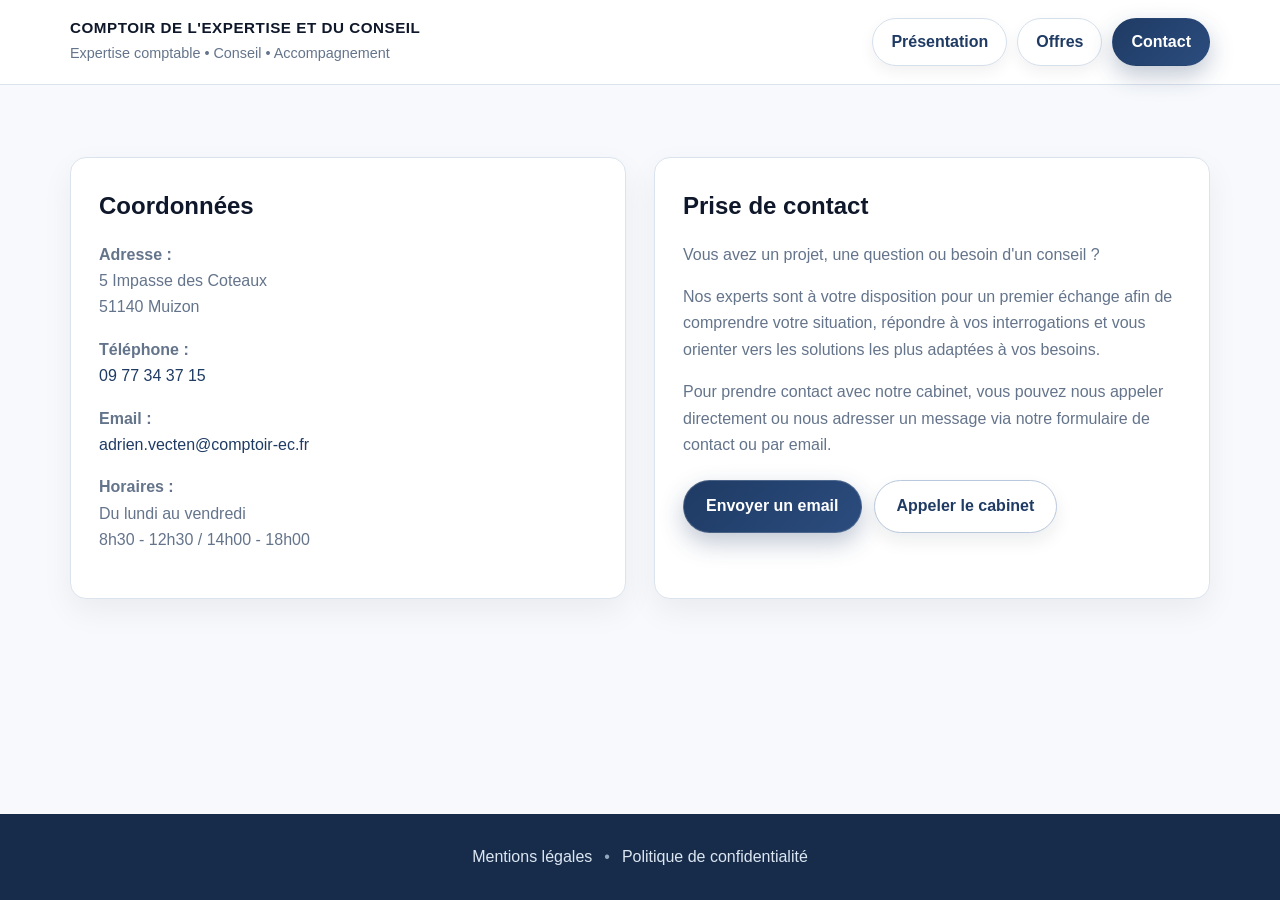
==== contact.html @ cec1b04f "Ajout du site Ajout du site" ====
<!DOCTYPE html>
<html lang="fr">
<head>
  <meta charset="UTF-8">
  <meta name="viewport" content="width=device-width, initial-scale=1.0">
  <title>COMPTOIR DE L'EXPERTISE ET DU CONSEIL - Contact</title>
  <meta name="description" content="Contactez le cabinet COMPTOIR DE L'EXPERTISE ET DU CONSEIL.">
  <link rel="stylesheet" href="style.css">
</head>

<body>

  <header class="site-header">
    <div class="container header-container">
      <div class="brand">
        <span class="brand-title">COMPTOIR DE L'EXPERTISE ET DU CONSEIL</span>
        <span class="brand-subtitle">Expertise comptable • Conseil • Accompagnement</span>
      </div>

      <nav class="main-nav">
        <a href="index.html">Présentation</a>
        <a href="offres.html">Offres</a>
        <a href="contact.html" class="active">Contact</a>
      </nav>
    </div>
  </header>

  <main>
    <section class="section first-section">
      <div class="container grid-2">

        <div class="card">
          <h2>Coordonnées</h2>
          <p><strong>Adresse :</strong><br>5 Impasse des Coteaux<br>51140 Muizon</p>
          <p><strong>Téléphone :</strong><br><a href="tel:+33388990011">09 77 34 37 15</a></p>
          <p><strong>Email :</strong><br><a href="mailto:contact@comptoirexpertise.fr">adrien.vecten@comptoir-ec.fr</a></p>
          <p><strong>Horaires :</strong><br>Du lundi au vendredi<br>8h30 - 12h30 / 14h00 - 18h00</p>
        </div>

        <div class="card">
          <h2>Prise de contact</h2>

          <p>
            Vous avez un projet, une question ou besoin d'un conseil ?          
          </p>

          <p>
          Nos experts sont à votre disposition pour un premier échange afin de comprendre votre situation, répondre à vos interrogations et vous orienter vers les solutions les plus adaptées à vos besoins.
          </p>

          <p>
          Pour prendre contact avec notre cabinet, vous pouvez nous appeler directement ou nous adresser un message via notre formulaire de contact ou par email.
         </p>

          <div class="contact-actions">
            <a class="btn" href="mailto:contact@comptoirexpertise.fr">Envoyer un email</a>
            <a class="btn btn-secondary" href="tel:+33388990011">Appeler le cabinet</a>
          </div>
        </div>

      </div>
    </section>
  </main>

  <footer class="site-footer">
    <div class="container footer-legal-line">
      <a href="mentions-legales.html">Mentions légales</a>
      <span class="footer-separator">•</span>
      <a href="politique-confidentialite.html">Politique de confidentialité</a>
    </div>
  </footer>

</body>
</html>
---- style.css ----
:root {
  --color-bg: #f7f9fc;
  --color-surface: #ffffff;
  --color-surface-soft: #eef3f8;

  --color-text: #334155;
  --color-text-soft: #64748b;
  --color-title: #0f172a;

  --color-border: #dbe4ee;

  --color-primary: #1f3b64;
  --color-primary-hover: #2b4c7e;
  --color-primary-dark: #162c4a;

  --color-nav-hover: #edf3fa;

  --shadow-soft: 0 12px 32px rgba(15, 23, 42, 0.06);

  --radius: 16px;
  --container: 1140px;
}

/* Reset */

*,
*::before,
*::after {
  box-sizing: border-box;
}

html {
  height: 100%;
  scroll-behavior: smooth;
}

body {
  min-height: 100%;
  margin: 0;
  font-family: Arial, Helvetica, sans-serif;
  line-height: 1.65;
  color: var(--color-text);
  background: var(--color-bg);
  display: flex;
  flex-direction: column;
}

main {
  flex: 1;
}

img {
  max-width: 100%;
  display: block;
}

a {
  color: var(--color-primary);
  text-decoration: none;
}

/* Layout */

.container {
  width: min(92%, var(--container));
  margin: 0 auto;
}

.narrow {
  max-width: 760px;
}

/* Header */

.site-header {
  position: sticky;
  top: 0;
  z-index: 20;
  background: rgba(255, 255, 255, 0.96);
  backdrop-filter: blur(10px);
  border-bottom: 1px solid var(--color-border);
}

.header-container {
  min-height: 84px;
  display: flex;
  align-items: center;
  justify-content: space-between;
  gap: 24px;
  padding: 16px 0;
}

.brand {
  display: flex;
  flex-direction: column;
  gap: 4px;
  color: var(--color-title);
  max-width: 680px;
}

.brand-title {
  font-size: 0.95rem;
  font-weight: 700;
  letter-spacing: 0.035em;
  line-height: 1.3;
}

.brand-subtitle {
  color: var(--color-text-soft);
  font-size: 0.9rem;
}

/* Navigation */

.main-nav {
  display: flex;
  align-items: center;
  gap: 10px;
  flex-wrap: wrap;
}

.main-nav a {
  display: inline-flex;
  align-items: center;
  justify-content: center;
  min-height: 44px;
  padding: 10px 18px;
  border-radius: 999px;
  background: #ffffff;
  color: var(--color-primary);
  font-weight: 700;
  border: 1px solid #d5e0ec;
  box-shadow: 0 6px 16px rgba(15, 23, 42, 0.06);
  transition:
    transform 0.2s ease,
    box-shadow 0.2s ease,
    background 0.2s ease,
    color 0.2s ease;
}

.main-nav a:hover {
  background: var(--color-nav-hover);
  color: var(--color-primary-dark);
  transform: translateY(-2px);
  box-shadow: 0 10px 22px rgba(15, 23, 42, 0.12);
}

.main-nav a:active {
  transform: translateY(0);
  box-shadow: 0 5px 12px rgba(15, 23, 42, 0.08);
}

.main-nav a.active {
  background: linear-gradient(135deg, #1f3b64, #2b4c7e);
  color: #ffffff;
  border-color: transparent;
  box-shadow: 0 10px 24px rgba(31, 59, 100, 0.28);
}

/* Hero */

.hero {
  padding: 72px 0 56px;
  background: linear-gradient(180deg, #ffffff 0%, #eef3f8 100%);
  border-bottom: 1px solid var(--color-border);
}

.hero-small {
  padding: 72px 0 56px;
}

.hero-content {
  max-width: 860px;
}

.hero-centered {
  text-align: center;
  margin: 0 auto;
}

.hero h1 {
  margin: 0 auto;
  color: var(--color-title);
  font-size: clamp(2rem, 3vw, 3.25rem);
  line-height: 1.15;
  max-width: 850px;
}

.hero-text {
  margin: 22px auto 0;
  color: var(--color-text-soft);
  font-size: 1.08rem;
  max-width: 720px;
}

.eyebrow {
  margin: 0 0 14px;
  font-size: 0.8rem;
  letter-spacing: 0.12em;
  text-transform: uppercase;
  color: var(--color-primary);
  font-weight: 700;
}

/* Sections */

.section {
  padding: 72px 0;
}

.first-section {
  padding-top: 72px;
}

.section-soft {
  background: var(--color-surface-soft);
  border-top: 1px solid var(--color-border);
  border-bottom: 1px solid var(--color-border);
}

.section-heading {
  margin-bottom: 28px;
}

.section-heading h2,
.content-block h2,
.card h2,
.card h3,
.legal-content h2 {
  color: var(--color-title);
}

.section-heading h2 {
  margin: 0;
  font-size: 2rem;
  line-height: 1.2;
}

.content-block h2 {
  margin-top: 0;
  margin-bottom: 14px;
  font-size: 1.8rem;
}

.content-block p,
.card p,
.legal-content p,
.lead {
  color: var(--color-text-soft);
}

/* Grilles */

.grid-2 {
  display: grid;
  grid-template-columns: repeat(2, minmax(0, 1fr));
  gap: 28px;
}

.cards {
  display: grid;
  gap: 24px;
}

.offers-grid,
.presentation-grid {
  grid-template-columns: repeat(3, minmax(0, 1fr));
}

.contact-grid {
  grid-template-columns: repeat(2, minmax(0, 1fr));
}

/* Cartes */

.card {
  background: var(--color-surface);
  border: 1px solid var(--color-border);
  border-radius: var(--radius);
  padding: 28px;
  box-shadow: var(--shadow-soft);
}

/* Animations cartes */

.offers-grid .card,
.presentation-grid .card {
  transition:
    transform 0.25s ease,
    box-shadow 0.25s ease,
    border-color 0.25s ease;
}

.offers-grid .card:hover,
.presentation-grid .card:hover {
  transform: translateY(-4px);
  box-shadow: 0 18px 40px rgba(31, 59, 100, 0.14);
  border-color: #b9c8dc;
}

.card h2,
.card h3 {
  margin-top: 0;
  margin-bottom: 14px;
}

/* Listes */

.clean-list {
  margin: 0;
  padding-left: 20px;
}

.clean-list li {
  margin-bottom: 10px;
}

.clean-list-spaced li {
  margin-bottom: 14px;
}

/* Prix */

.price {
  margin-top: 18px;
  font-weight: 700;
  color: var(--color-primary-dark);
}

/* Boutons */

.btn {
  display: inline-flex;
  align-items: center;
  justify-content: center;
  min-height: 48px;
  padding: 12px 22px;
  border-radius: 999px;
  border: 1px solid rgba(255, 255, 255, 0.18);
  background: linear-gradient(135deg, #1f3b64, #2b4c7e);
  color: #ffffff;
  font-weight: 700;
  box-shadow: 0 10px 24px rgba(31, 59, 100, 0.28);
  transition:
    transform 0.2s ease,
    box-shadow 0.2s ease,
    background 0.2s ease;
}

.btn:hover {
  background: linear-gradient(135deg, #2b4c7e, #1f3b64);
  transform: translateY(-2px);
  box-shadow: 0 14px 30px rgba(31, 59, 100, 0.34);
}

.btn:active {
  transform: translateY(0);
  box-shadow: 0 6px 14px rgba(31, 59, 100, 0.22);
}

.btn-secondary {
  background: #ffffff;
  color: var(--color-primary);
  border: 1px solid #b9c8dc;
  box-shadow: 0 8px 18px rgba(15, 23, 42, 0.08);
}

.btn-secondary:hover {
  background: #edf3fa;
  color: var(--color-primary-dark);
  box-shadow: 0 12px 24px rgba(15, 23, 42, 0.12);
}

/* Contact */

.contact-actions {
  display: flex;
  flex-wrap: wrap;
  gap: 12px;
  margin-top: 22px;
}

/* Pages légales */

.legal-content {
  max-width: 860px;
}

.legal-content h2 {
  margin-top: 28px;
  margin-bottom: 10px;
  font-size: 1.2rem;
}

/* Footer */

.site-footer {
  margin-top: auto;
  background: #162c4a;
  color: #dce6f2;
  padding: 30px 0;
  text-align: center;
}

.footer-legal-line {
  display: flex;
  justify-content: center;
  align-items: center;
  gap: 12px;
  text-align: center;
  flex-wrap: wrap;
}

.footer-legal-line a {
  color: #dce6f2;
}

.footer-legal-line a:hover {
  color: #ffffff;
}

.footer-separator {
  color: #93a6bd;
}

/* Responsive */

@media (max-width: 980px) {
  .offers-grid,
  .presentation-grid {
    grid-template-columns: repeat(2, minmax(0, 1fr));
  }
}

@media (max-width: 760px) {
  .header-container {
    align-items: flex-start;
    flex-direction: column;
  }

  .main-nav {
    width: 100%;
  }

  .main-nav a {
    flex: 1 1 auto;
    text-align: center;
  }

  .grid-2,
  .cards,
  .offers-grid,
  .presentation-grid,
  .contact-grid {
    grid-template-columns: 1fr;
  }

  .hero,
  .hero-small {
    padding: 56px 0 44px;
  }

  .section,
  .first-section {
    padding: 56px 0;
  }

  .brand {
    max-width: 100%;
  }

  .brand-title {
    font-size: 0.9rem;
  }

  .brand-subtitle {
    font-size: 0.86rem;
  }

  .btn {
    width: 100%;
  }
}
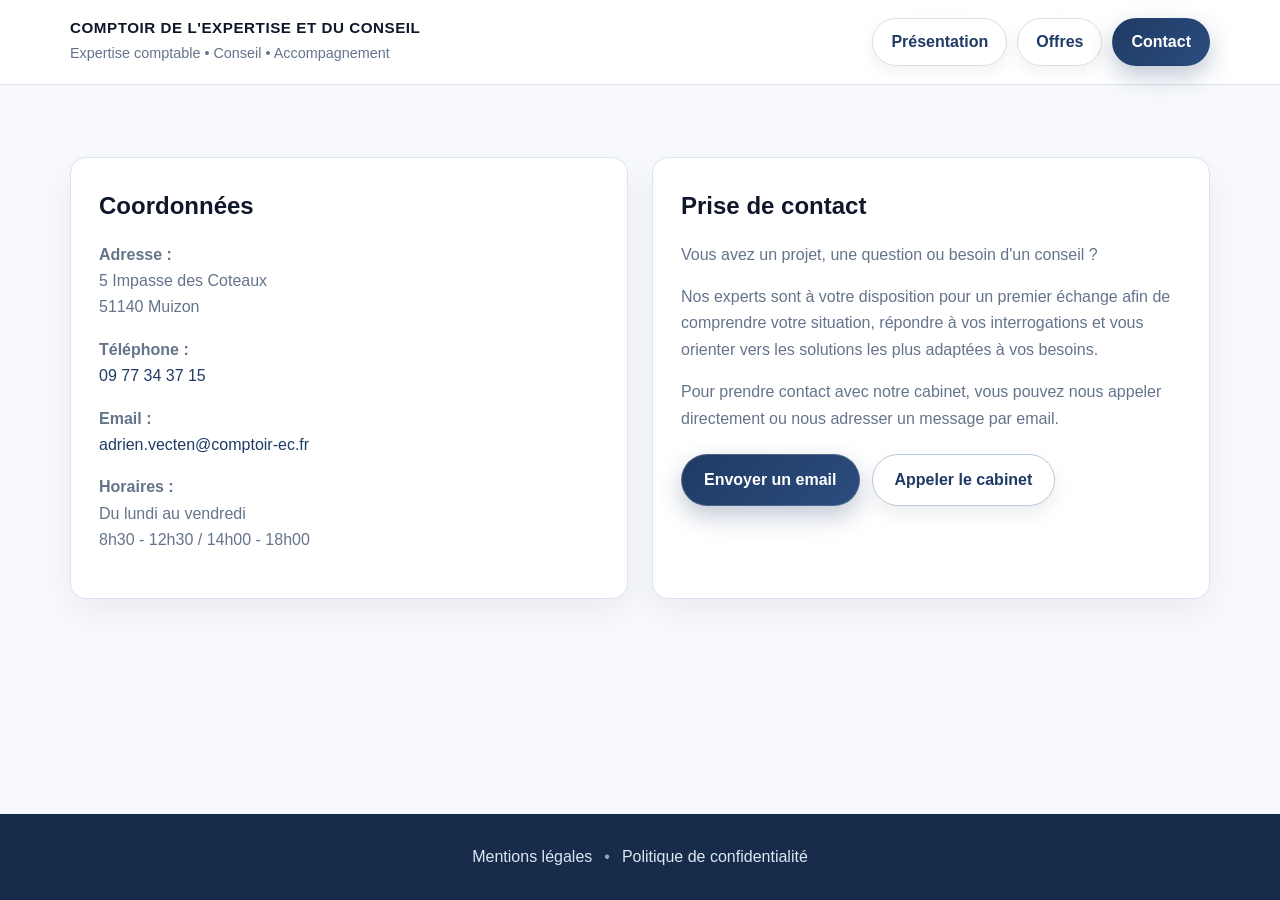
==== commit e96240dd: "Update contact.html" ====
--- a/contact.html
+++ b/contact.html
@@ -17,7 +17,7 @@
         <span class="brand-subtitle">Expertise comptable • Conseil • Accompagnement</span>
       </div>
 
-      <nav class="main-nav">
+      <nav class="main-nav" aria-label="Navigation principale">
         <a href="index.html">Présentation</a>
         <a href="offres.html">Offres</a>
         <a href="contact.html" class="active">Contact</a>
@@ -27,34 +27,53 @@
 
   <main>
     <section class="section first-section">
-      <div class="container grid-2">
+      <div class="container cards contact-grid">
 
-        <div class="card">
-          <h2>Coordonnées</h2>
-          <p><strong>Adresse :</strong><br>5 Impasse des Coteaux<br>51140 Muizon</p>
-          <p><strong>Téléphone :</strong><br><a href="tel:+33388990011">09 77 34 37 15</a></p>
-          <p><strong>Email :</strong><br><a href="mailto:contact@comptoirexpertise.fr">adrien.vecten@comptoir-ec.fr</a></p>
-          <p><strong>Horaires :</strong><br>Du lundi au vendredi<br>8h30 - 12h30 / 14h00 - 18h00</p>
+        <div class="card contact-details">
+        <h2>Coordonnées</h2>
+          <p>
+            <strong>Adresse :</strong><br>
+            5 Impasse des Coteaux<br>
+            51140 Muizon
+          </p>
+
+          <p>
+            <strong>Téléphone :</strong><br>
+            <a href="tel:+33977343715">09 77 34 37 15</a>
+          </p>
+
+          <p>
+            <strong>Email :</strong><br>
+            <a href="mailto:adrien.vecten@comptoir-ec.fr">adrien.vecten@comptoir-ec.fr</a>
+          </p>
+
+          <p>
+            <strong>Horaires :</strong><br>
+            Du lundi au vendredi<br>
+            8h30 - 12h30 / 14h00 - 18h00
+          </p>
         </div>
 
-        <div class="card">
+        <div class="card contact-card">
           <h2>Prise de contact</h2>
 
           <p>
-            Vous avez un projet, une question ou besoin d'un conseil ?          
+            Vous avez un projet, une question ou besoin d'un conseil ?
           </p>
 
           <p>
-          Nos experts sont à votre disposition pour un premier échange afin de comprendre votre situation, répondre à vos interrogations et vous orienter vers les solutions les plus adaptées à vos besoins.
+            Nos experts sont à votre disposition pour un premier échange afin de comprendre votre situation,
+            répondre à vos interrogations et vous orienter vers les solutions les plus adaptées à vos besoins.
           </p>
 
           <p>
-          Pour prendre contact avec notre cabinet, vous pouvez nous appeler directement ou nous adresser un message via notre formulaire de contact ou par email.
-         </p>
+            Pour prendre contact avec notre cabinet, vous pouvez nous appeler directement
+            ou nous adresser un message par email.
+          </p>
 
           <div class="contact-actions">
-            <a class="btn" href="mailto:contact@comptoirexpertise.fr">Envoyer un email</a>
-            <a class="btn btn-secondary" href="tel:+33388990011">Appeler le cabinet</a>
+            <a class="btn" href="mailto:adrien.vecten@comptoir-ec.fr">Envoyer un email</a>
+            <a class="btn btn-secondary" href="tel:+33977343715">Appeler le cabinet</a>
           </div>
         </div>
 
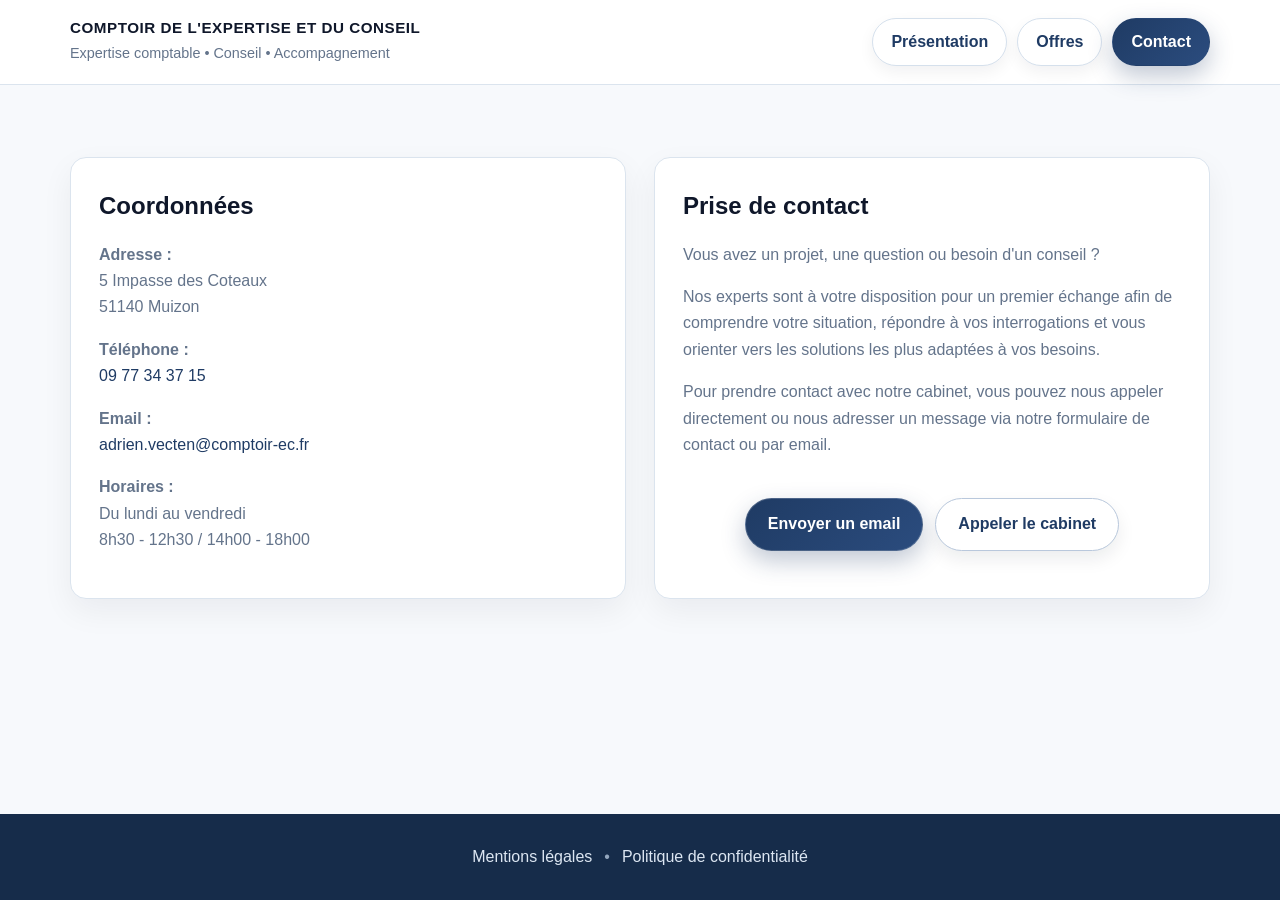
==== commit fc8c7847: "Revert "Update contact.html" This reverts commit e96240dd133bf59f7b9333b5de7bf4c7b446a6e1." ====
--- a/contact.html
+++ b/contact.html
@@ -17,7 +17,7 @@
         <span class="brand-subtitle">Expertise comptable • Conseil • Accompagnement</span>
       </div>
 
-      <nav class="main-nav" aria-label="Navigation principale">
+      <nav class="main-nav">
         <a href="index.html">Présentation</a>
         <a href="offres.html">Offres</a>
         <a href="contact.html" class="active">Contact</a>
@@ -27,53 +27,34 @@
 
   <main>
     <section class="section first-section">
-      <div class="container cards contact-grid">
+      <div class="container grid-2">
 
-        <div class="card contact-details">
-        <h2>Coordonnées</h2>
+        <div class="card">
+          <h2>Coordonnées</h2>
+          <p><strong>Adresse :</strong><br>5 Impasse des Coteaux<br>51140 Muizon</p>
+          <p><strong>Téléphone :</strong><br><a href="tel:+33388990011">09 77 34 37 15</a></p>
+          <p><strong>Email :</strong><br><a href="mailto:contact@comptoirexpertise.fr">adrien.vecten@comptoir-ec.fr</a></p>
+          <p><strong>Horaires :</strong><br>Du lundi au vendredi<br>8h30 - 12h30 / 14h00 - 18h00</p>
+        </div>
+
+        <div class="card">
+          <h2>Prise de contact</h2>
+
           <p>
-            <strong>Adresse :</strong><br>
-            5 Impasse des Coteaux<br>
-            51140 Muizon
+            Vous avez un projet, une question ou besoin d'un conseil ?          
           </p>
 
           <p>
-            <strong>Téléphone :</strong><br>
-            <a href="tel:+33977343715">09 77 34 37 15</a>
+          Nos experts sont à votre disposition pour un premier échange afin de comprendre votre situation, répondre à vos interrogations et vous orienter vers les solutions les plus adaptées à vos besoins.
           </p>
 
           <p>
-            <strong>Email :</strong><br>
-            <a href="mailto:adrien.vecten@comptoir-ec.fr">adrien.vecten@comptoir-ec.fr</a>
-          </p>
-
-          <p>
-            <strong>Horaires :</strong><br>
-            Du lundi au vendredi<br>
-            8h30 - 12h30 / 14h00 - 18h00
-          </p>
-        </div>
-
-        <div class="card contact-card">
-          <h2>Prise de contact</h2>
-
-          <p>
-            Vous avez un projet, une question ou besoin d'un conseil ?
-          </p>
-
-          <p>
-            Nos experts sont à votre disposition pour un premier échange afin de comprendre votre situation,
-            répondre à vos interrogations et vous orienter vers les solutions les plus adaptées à vos besoins.
-          </p>
-
-          <p>
-            Pour prendre contact avec notre cabinet, vous pouvez nous appeler directement
-            ou nous adresser un message par email.
-          </p>
+          Pour prendre contact avec notre cabinet, vous pouvez nous appeler directement ou nous adresser un message via notre formulaire de contact ou par email.
+         </p>
 
           <div class="contact-actions">
-            <a class="btn" href="mailto:adrien.vecten@comptoir-ec.fr">Envoyer un email</a>
-            <a class="btn btn-secondary" href="tel:+33977343715">Appeler le cabinet</a>
+            <a class="btn" href="mailto:contact@comptoirexpertise.fr">Envoyer un email</a>
+            <a class="btn btn-secondary" href="tel:+33388990011">Appeler le cabinet</a>
           </div>
         </div>
 
--- a/style.css
+++ b/style.css
@@ -224,10 +224,18 @@
 
 .section-heading h2,
 .content-block h2,
+.card h1,
 .card h2,
 .card h3,
 .legal-content h2 {
   color: var(--color-title);
+}
+
+.card h1 {
+  margin-top: 0;
+  margin-bottom: 14px;
+  font-size: 1.8rem;
+  line-height: 1.2;
 }
 
 .section-heading h2 {
@@ -281,6 +289,12 @@
   box-shadow: var(--shadow-soft);
 }
 
+.card h2,
+.card h3 {
+  margin-top: 0;
+  margin-bottom: 14px;
+}
+
 /* Animations cartes */
 
 .offers-grid .card,
@@ -296,12 +310,6 @@
   transform: translateY(-4px);
   box-shadow: 0 18px 40px rgba(31, 59, 100, 0.14);
   border-color: #b9c8dc;
-}
-
-.card h2,
-.card h3 {
-  margin-top: 0;
-  margin-bottom: 14px;
 }
 
 /* Listes */
@@ -373,11 +381,25 @@
 
 /* Contact */
 
+.contact-details a {
+  color: var(--color-text-soft);
+}
+
+.contact-details a:hover {
+  color: var(--color-text);
+}
+
+.contact-card p {
+  text-align: justify;
+}
+
 .contact-actions {
   display: flex;
+  justify-content: center;
+  align-items: center;
   flex-wrap: wrap;
   gap: 12px;
-  margin-top: 22px;
+  margin-top: 40px;
 }
 
 /* Pages légales */
@@ -480,4 +502,8 @@
   .btn {
     width: 100%;
   }
+
+  .contact-card p {
+    text-align: left;
+  }
 }
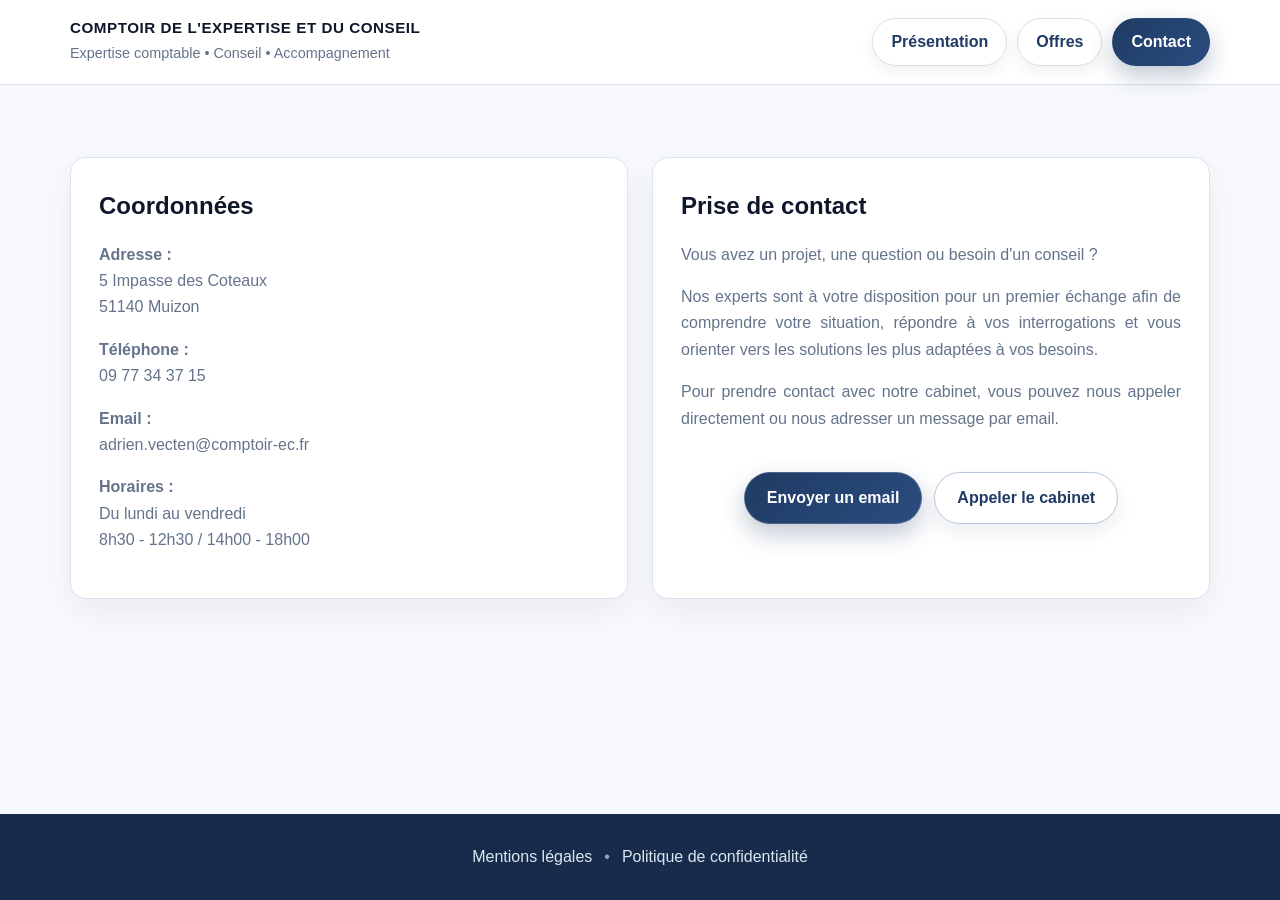
==== commit 7aa1577d: "Update contact.html" ====
--- a/contact.html
+++ b/contact.html
@@ -17,7 +17,7 @@
         <span class="brand-subtitle">Expertise comptable • Conseil • Accompagnement</span>
       </div>
 
-      <nav class="main-nav">
+      <nav class="main-nav" aria-label="Navigation principale">
         <a href="index.html">Présentation</a>
         <a href="offres.html">Offres</a>
         <a href="contact.html" class="active">Contact</a>
@@ -27,34 +27,53 @@
 
   <main>
     <section class="section first-section">
-      <div class="container grid-2">
+      <div class="container cards contact-grid">
 
-        <div class="card">
-          <h2>Coordonnées</h2>
-          <p><strong>Adresse :</strong><br>5 Impasse des Coteaux<br>51140 Muizon</p>
-          <p><strong>Téléphone :</strong><br><a href="tel:+33388990011">09 77 34 37 15</a></p>
-          <p><strong>Email :</strong><br><a href="mailto:contact@comptoirexpertise.fr">adrien.vecten@comptoir-ec.fr</a></p>
-          <p><strong>Horaires :</strong><br>Du lundi au vendredi<br>8h30 - 12h30 / 14h00 - 18h00</p>
+        <div class="card contact-details">
+<h2>Coordonnées</h2>
+          <p>
+            <strong>Adresse :</strong><br>
+            5 Impasse des Coteaux<br>
+            51140 Muizon
+          </p>
+
+          <p>
+            <strong>Téléphone :</strong><br>
+            <a href="tel:+33977343715">09 77 34 37 15</a>
+          </p>
+
+          <p>
+            <strong>Email :</strong><br>
+            <a href="mailto:adrien.vecten@comptoir-ec.fr">adrien.vecten@comptoir-ec.fr</a>
+          </p>
+
+          <p>
+            <strong>Horaires :</strong><br>
+            Du lundi au vendredi<br>
+            8h30 - 12h30 / 14h00 - 18h00
+          </p>
         </div>
 
-        <div class="card">
+        <div class="card contact-card">
           <h2>Prise de contact</h2>
 
           <p>
-            Vous avez un projet, une question ou besoin d'un conseil ?          
+            Vous avez un projet, une question ou besoin d'un conseil ?
           </p>
 
           <p>
-          Nos experts sont à votre disposition pour un premier échange afin de comprendre votre situation, répondre à vos interrogations et vous orienter vers les solutions les plus adaptées à vos besoins.
+            Nos experts sont à votre disposition pour un premier échange afin de comprendre votre situation,
+            répondre à vos interrogations et vous orienter vers les solutions les plus adaptées à vos besoins.
           </p>
 
           <p>
-          Pour prendre contact avec notre cabinet, vous pouvez nous appeler directement ou nous adresser un message via notre formulaire de contact ou par email.
-         </p>
+            Pour prendre contact avec notre cabinet, vous pouvez nous appeler directement
+            ou nous adresser un message par email.
+          </p>
 
           <div class="contact-actions">
-            <a class="btn" href="mailto:contact@comptoirexpertise.fr">Envoyer un email</a>
-            <a class="btn btn-secondary" href="tel:+33388990011">Appeler le cabinet</a>
+            <a class="btn" href="mailto:adrien.vecten@comptoir-ec.fr">Envoyer un email</a>
+            <a class="btn btn-secondary" href="tel:+33977343715">Appeler le cabinet</a>
           </div>
         </div>
 
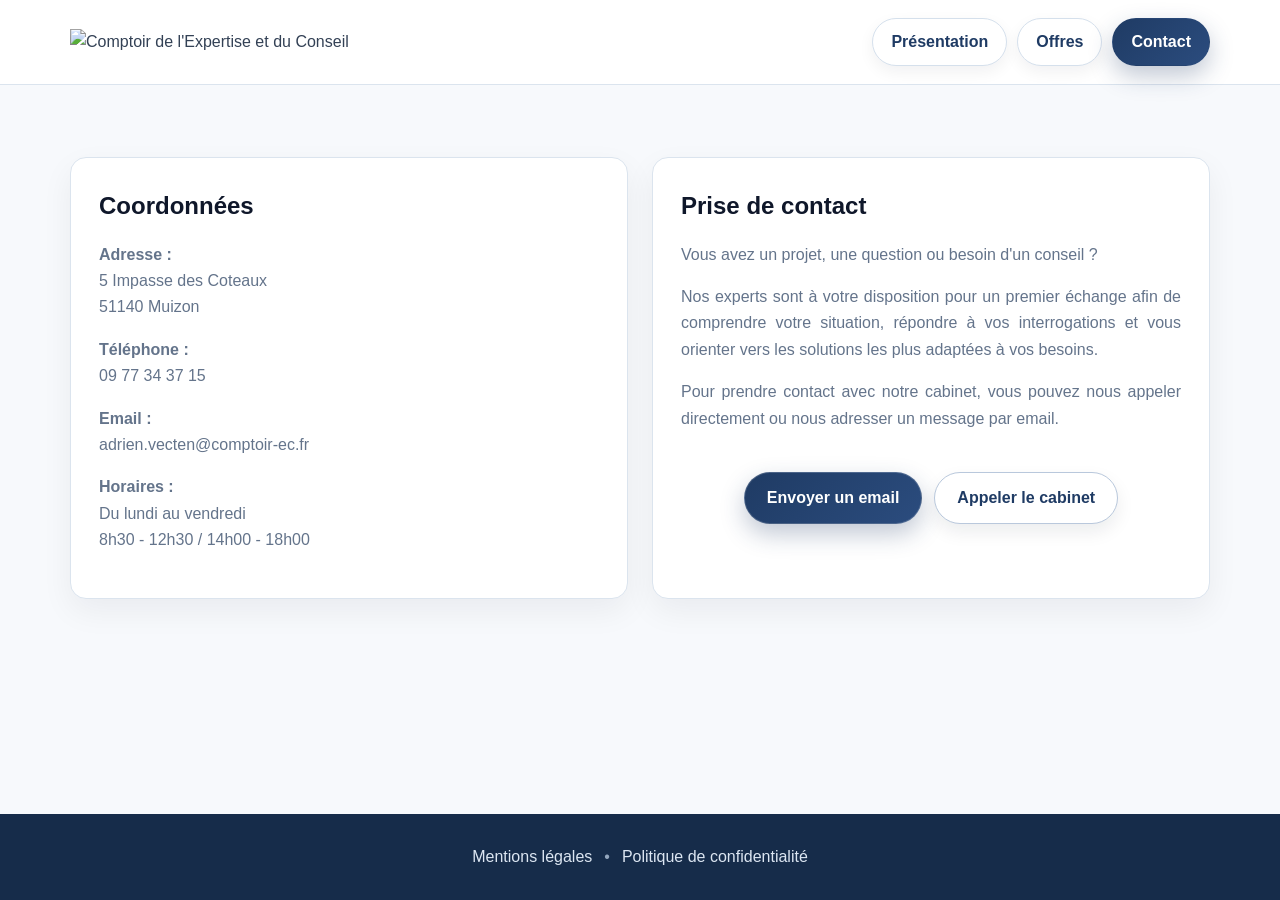
==== commit 0e51989e: "Update contact.html" ====
--- a/contact.html
+++ b/contact.html
@@ -12,10 +12,9 @@
 
   <header class="site-header">
     <div class="container header-container">
-      <div class="brand">
-        <span class="brand-title">COMPTOIR DE L'EXPERTISE ET DU CONSEIL</span>
-        <span class="brand-subtitle">Expertise comptable • Conseil • Accompagnement</span>
-      </div>
+<div class="brand-logo">
+  <img src="logo-comptoir.png" alt="Comptoir de l'Expertise et du Conseil">
+</div>
 
       <nav class="main-nav" aria-label="Navigation principale">
         <a href="index.html">Présentation</a>
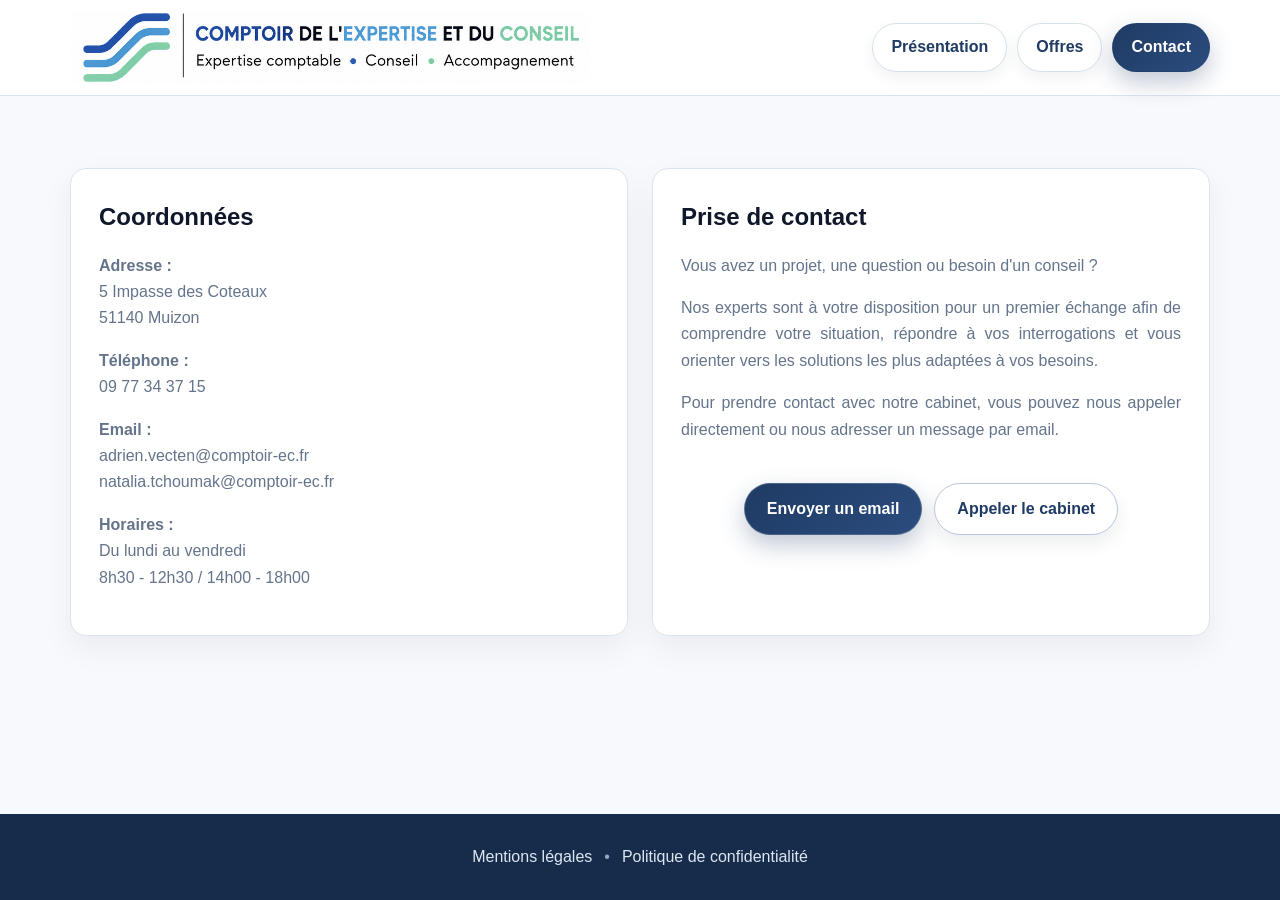
==== commit aa1c991b: "Update contact.html" ====
--- a/contact.html
+++ b/contact.html
@@ -12,15 +12,17 @@
 
   <header class="site-header">
     <div class="container header-container">
-<div class="brand-logo">
-  <img src="logo-comptoir.png" alt="Comptoir de l'Expertise et du Conseil">
-</div>
+
+      <div class="brand-logo">
+        <img src="logo-comptoir.png" alt="Comptoir de l'Expertise et du Conseil">
+      </div>
 
       <nav class="main-nav" aria-label="Navigation principale">
         <a href="index.html">Présentation</a>
         <a href="offres.html">Offres</a>
         <a href="contact.html" class="active">Contact</a>
       </nav>
+
     </div>
   </header>
 
@@ -29,7 +31,8 @@
       <div class="container cards contact-grid">
 
         <div class="card contact-details">
-<h2>Coordonnées</h2>
+          <h2>Coordonnées</h2>
+
           <p>
             <strong>Adresse :</strong><br>
             5 Impasse des Coteaux<br>
@@ -43,7 +46,8 @@
 
           <p>
             <strong>Email :</strong><br>
-            <a href="mailto:adrien.vecten@comptoir-ec.fr">adrien.vecten@comptoir-ec.fr</a>
+            <a href="mailto:adrien.vecten@comptoir-ec.fr">adrien.vecten@comptoir-ec.fr</a><br>
+            <a href="mailto:natalia.tchoumak@comptoir-ec.fr">natalia.tchoumak@comptoir-ec.fr</a>
           </p>
 
           <p>
@@ -71,7 +75,7 @@
           </p>
 
           <div class="contact-actions">
-            <a class="btn" href="mailto:adrien.vecten@comptoir-ec.fr">Envoyer un email</a>
+            <a class="btn" href="mailto:adrien.vecten@comptoir-ec.fr?cc=natalia.tchoumak@comptoir-ec.fr">Envoyer un email</a>
             <a class="btn btn-secondary" href="tel:+33977343715">Appeler le cabinet</a>
           </div>
         </div>
--- a/style.css
+++ b/style.css
@@ -87,8 +87,25 @@
   align-items: center;
   justify-content: space-between;
   gap: 24px;
-  padding: 16px 0;
-}
+  padding: 12px 0;
+}
+
+/* Logo */
+
+.brand-logo {
+  display: inline-flex;
+  align-items: center;
+  flex-shrink: 1;
+  max-width: 520px;
+}
+
+.brand-logo img {
+  max-height: 75px;
+  width: auto;
+  display: block;
+}
+
+/* Ancien bloc texte, conservé si besoin */
 
 .brand {
   display: flex;
@@ -224,18 +241,10 @@
 
 .section-heading h2,
 .content-block h2,
-.card h1,
 .card h2,
 .card h3,
 .legal-content h2 {
   color: var(--color-title);
-}
-
-.card h1 {
-  margin-top: 0;
-  margin-bottom: 14px;
-  font-size: 1.8rem;
-  line-height: 1.2;
 }
 
 .section-heading h2 {
@@ -391,6 +400,7 @@
 
 .contact-card p {
   text-align: justify;
+  text-justify: inter-word;
 }
 
 .contact-actions {
@@ -452,12 +462,29 @@
   .presentation-grid {
     grid-template-columns: repeat(2, minmax(0, 1fr));
   }
+
+  .brand-logo {
+    max-width: 430px;
+  }
+
+  .brand-logo img {
+    max-height: 52px;
+  }
 }
 
 @media (max-width: 760px) {
   .header-container {
     align-items: flex-start;
     flex-direction: column;
+  }
+
+  .brand-logo {
+    max-width: 100%;
+  }
+
+  .brand-logo img {
+    max-height: 50px;
+    max-width: 100%;
   }
 
   .main-nav {
@@ -504,6 +531,7 @@
   }
 
   .contact-card p {
-    text-align: left;
+    text-align: justify;
+    text-justify: inter-word;
   }
 }
